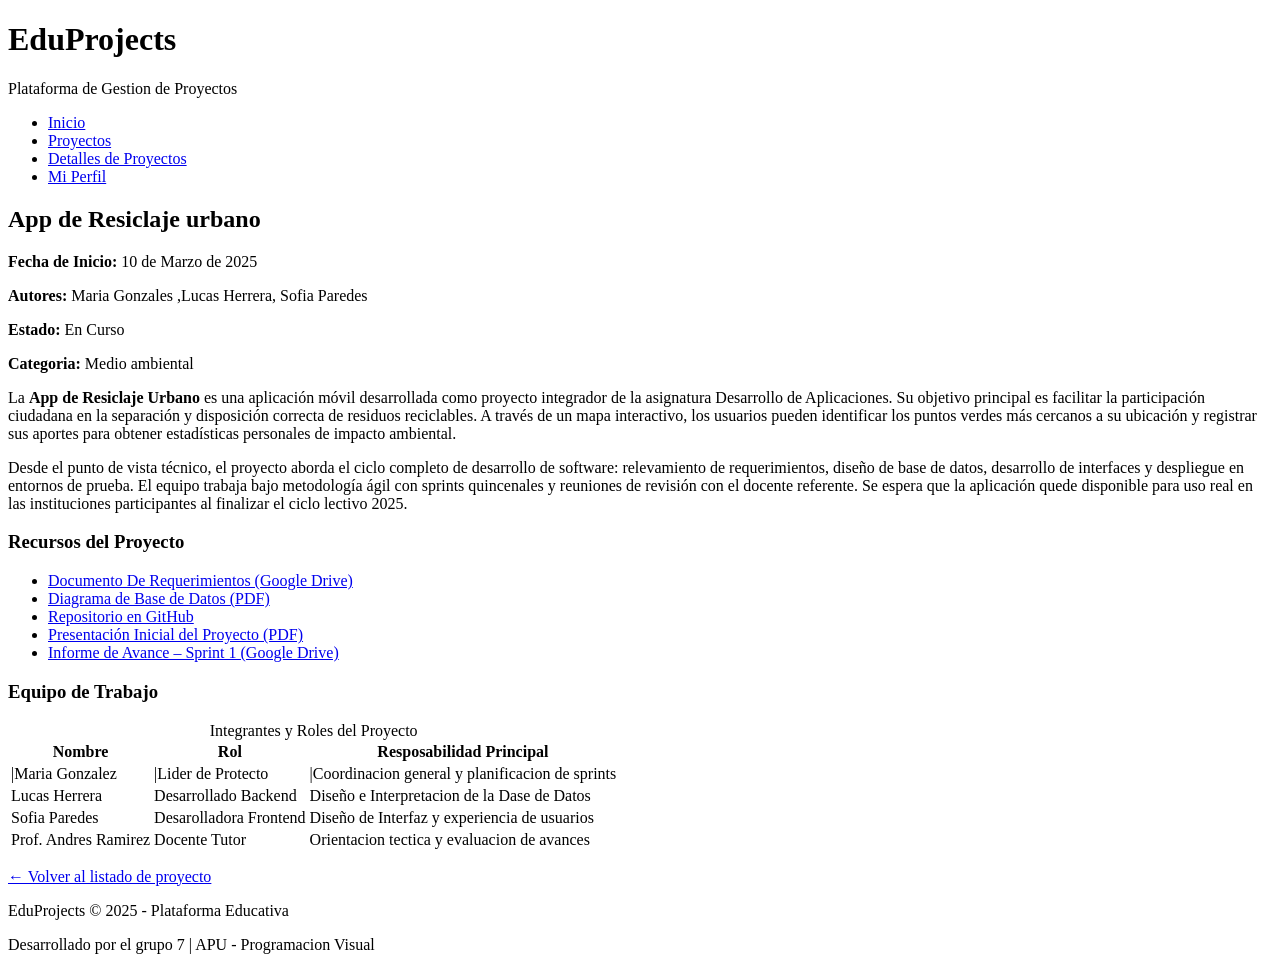
==== detalle.html @ c61fa04c "detalles completado" ====
<!DOCTYPE html>
<html lang="en">
<header>
    <meta charset="UTF-8">
    <meta name="viewport" content="width=device-width, initial-scale=1.0">
    <title>Document</title>
</header>
<header>
    <h1>EduProjects</h1>
    <p>Plataforma de Gestion de Proyectos</p>
    <nav>
        <ul>
            <li><a href="index.html">Inicio</a></li>
            <li><a href="proyectos.html">Proyectos</a></li>
            <li><a href="detalles.html">Detalles de Proyectos</a></li>
            <li><a href="perfil.html">Mi Perfil</a></li>
        </ul>

    </nav>

</header>
<main>
    <article>
        <header>
            <h2>App de Resiclaje urbano</h2>
            <p><strong>Fecha de Inicio:</strong><time datetime="2025-03-10"> 10 de Marzo de 2025</time></p>
            <p><strong>Autores:</strong> Maria Gonzales ,Lucas Herrera, Sofia Paredes</p>
            <p><strong>Estado:</strong> En Curso</p>
            <p><strong>Categoria:</strong> Medio ambiental</p>
        </header>
        <section>
            <P>La <strong>App de Resiclaje Urbano</strong> es una aplicación móvil desarrollada como proyecto integrador de la asignatura Desarrollo de Aplicaciones. Su objetivo principal es facilitar la participación ciudadana en la separación y disposición correcta de residuos reciclables. A través de un mapa interactivo, los usuarios pueden identificar los puntos verdes más cercanos a su ubicación y registrar sus aportes para obtener estadísticas personales de impacto ambiental.</P>
            <p>Desde el punto de vista técnico, el proyecto aborda el ciclo completo de desarrollo de software: relevamiento de requerimientos, diseño de base de datos, desarrollo de interfaces y despliegue en entornos de prueba. El equipo trabaja bajo metodología ágil con sprints quincenales y reuniones de revisión con el docente referente. Se espera que la aplicación quede disponible para uso real en las instituciones participantes al finalizar el ciclo lectivo 2025.</p>
        </section>
        <section>
            <h3>Recursos del Proyecto</h3>
            <ul>
                <li><a href="https://drive.google.com/file/d/ejemplo1" target="_blank"> Documento De Requerimientos (Google Drive)</a></li>
                <li><a href="documentos/diagrama_bd.pdf" target="_blank">Diagrama de Base de Datos (PDF)</a></li>
                <li><a href="https://github.com/grupo999/app-reciclaje-urbano" target="_blank">Repositorio en GitHub</a></li>
                <li><a href="documentos/presentacion_inicial.pdf" target="_blank">Presentación Inicial del Proyecto (PDF)</a></li>
                <li><a href="https://drive.google.com/file/d/ejemplo2" target="_blank">Informe de Avance – Sprint 1 (Google Drive)</a></li>
            </ul>
        </section>
        <section>
            <h3>Equipo de Trabajo</h3>
            <table>
                <caption>Integrantes y Roles del Proyecto</caption>
                <thead>
                    <tr>
                        <th>Nombre</th>
                        <th>Rol</th>
                        <th>Resposabilidad Principal</th>
                    </tr>
                </thead>
                <tbody>
                    <tr>
                        <td>|Maria Gonzalez</td>
                        <td>|Lider de Protecto</td>
                        <td>|Coordinacion general y planificacion de sprints</td>
                    </tr>
                    <tr>
                        <td>Lucas Herrera</td>
                        <td>Desarrollado Backend</td>
                        <td>Diseño e Interpretacion de la Dase de Datos</td>
                    </tr>
                    <tr>
                        <td>Sofia Paredes</td>
                        <td>Desarolladora Frontend</td>
                        <td>Diseño de Interfaz y experiencia de usuarios</td>
                    </tr>
                    <tr>
                        <td>Prof. Andres  Ramirez</td>
                        <td>Docente Tutor</td>
                        <td>Orientacion  tectica y evaluacion de avances</td>
                    </tr>
                </tbody>
            </table>
        </section>
    </article>
    <p><a href="proyectos.html">&#8592; Volver al listado de proyecto</a></p>
</main>
<footer>
        <p>EduProjects &copy; 2025 - Plataforma Educativa</p>
        <p>Desarrollado por el grupo 7 | APU - Programacion Visual</p>
    </footer>

<body>
    
</body>
</html>
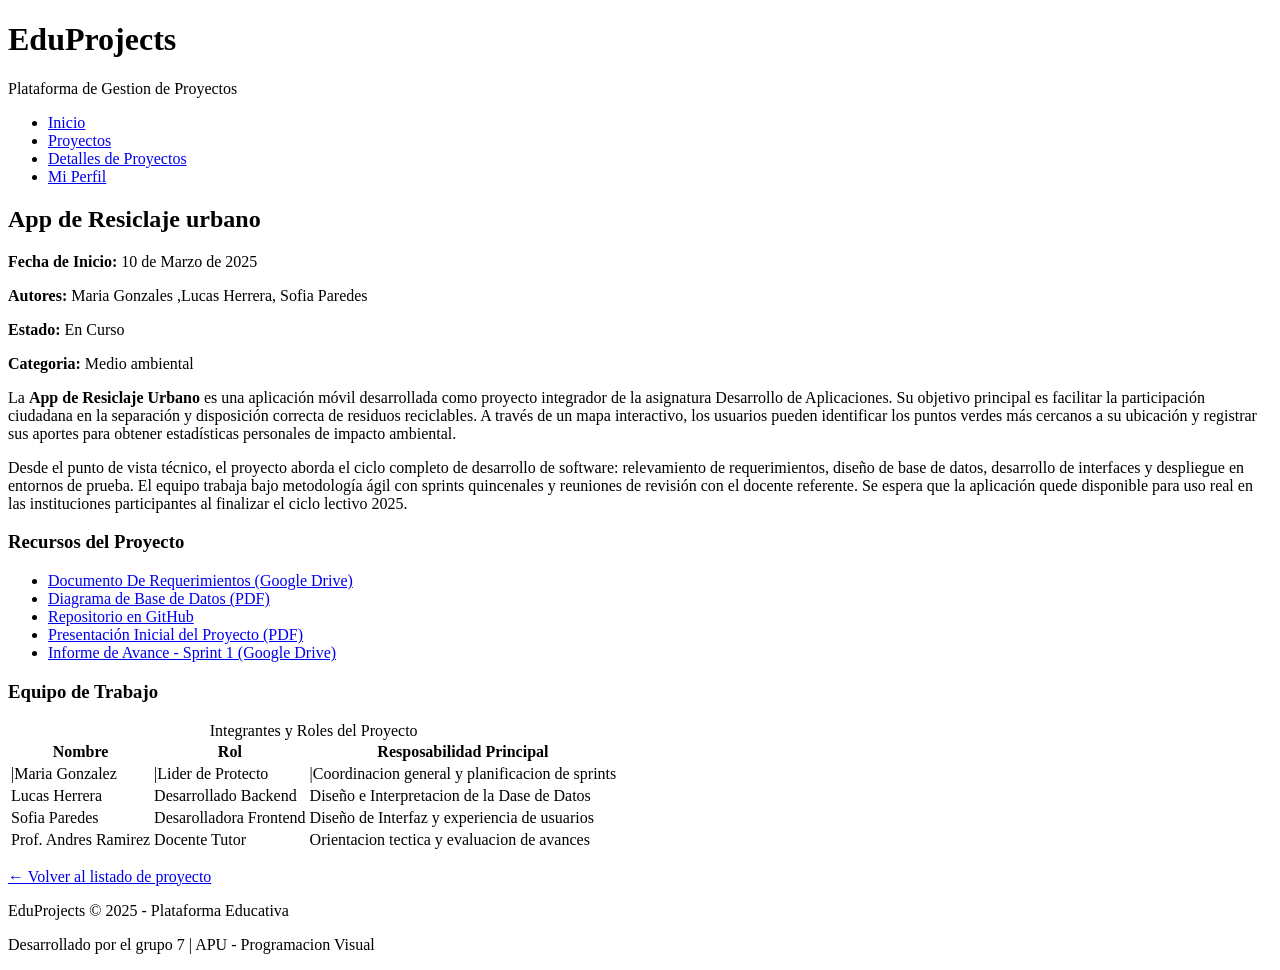
==== commit be2e6798: "modificacion de detalles menores" ====
--- a/detalle.html
+++ b/detalle.html
@@ -1,11 +1,12 @@
 <!DOCTYPE html>
-<html lang="en">
+<html lang="es">
 <header>
     <meta charset="UTF-8">
     <meta name="viewport" content="width=device-width, initial-scale=1.0">
-    <title>Document</title>
+    <title>Proyectos - EduProjects</title>
 </header>
-<header>
+<body>
+    <header>
     <h1>EduProjects</h1>
     <p>Plataforma de Gestion de Proyectos</p>
     <nav>
@@ -39,7 +40,7 @@
                 <li><a href="documentos/diagrama_bd.pdf" target="_blank">Diagrama de Base de Datos (PDF)</a></li>
                 <li><a href="https://github.com/grupo999/app-reciclaje-urbano" target="_blank">Repositorio en GitHub</a></li>
                 <li><a href="documentos/presentacion_inicial.pdf" target="_blank">Presentación Inicial del Proyecto (PDF)</a></li>
-                <li><a href="https://drive.google.com/file/d/ejemplo2" target="_blank">Informe de Avance – Sprint 1 (Google Drive)</a></li>
+                <li><a href="https://drive.google.com/file/d/ejemplo2" target="_blank">Informe de Avance - Sprint 1 (Google Drive)</a></li>
             </ul>
         </section>
         <section>
@@ -84,8 +85,5 @@
         <p>EduProjects &copy; 2025 - Plataforma Educativa</p>
         <p>Desarrollado por el grupo 7 | APU - Programacion Visual</p>
     </footer>
-
-<body>
-    
 </body>
 </html>
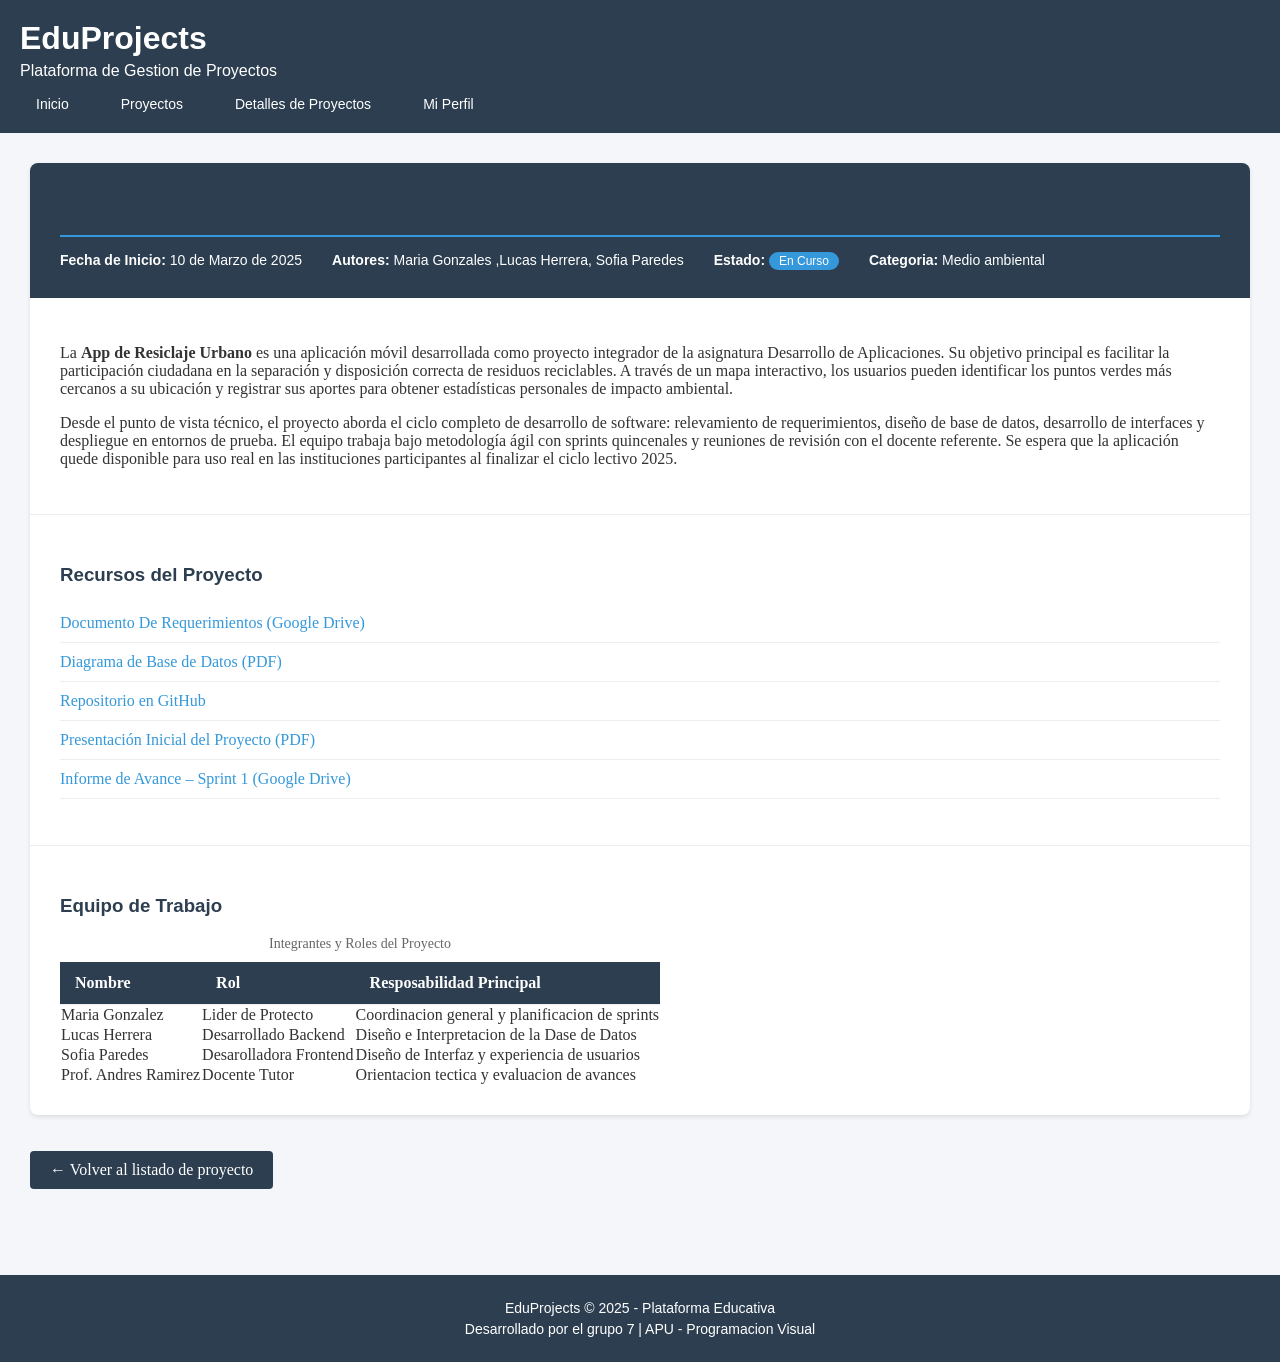
==== commit 7d2213db: "terminacion del tp1" ====
--- a/detalle.html
+++ b/detalle.html
@@ -1,12 +1,13 @@
 <!DOCTYPE html>
 <html lang="es">
-<header>
+<head>
     <meta charset="UTF-8">
     <meta name="viewport" content="width=device-width, initial-scale=1.0">
-    <title>Proyectos - EduProjects</title>
-</header>
+    <title>Document</title>
+    <link rel="stylesheet" href="css/styles.css">
+</head>
 <body>
-    <header>
+   <header>
     <h1>EduProjects</h1>
     <p>Plataforma de Gestion de Proyectos</p>
     <nav>
@@ -21,31 +22,33 @@
 
 </header>
 <main>
-    <article>
-        <header>
+    <article class="detalle-proyecto">
+        <header class="detalle-header">
             <h2>App de Resiclaje urbano</h2>
-            <p><strong>Fecha de Inicio:</strong><time datetime="2025-03-10"> 10 de Marzo de 2025</time></p>
-            <p><strong>Autores:</strong> Maria Gonzales ,Lucas Herrera, Sofia Paredes</p>
-            <p><strong>Estado:</strong> En Curso</p>
-            <p><strong>Categoria:</strong> Medio ambiental</p>
+            <div class="detalle-meta">
+                <p><strong>Fecha de Inicio:</strong><time datetime="2025-03-10"> 10 de Marzo de 2025</time></p>
+                <p><strong>Autores:</strong> Maria Gonzales ,Lucas Herrera, Sofia Paredes</p>
+                <p><strong>Estado:</strong> <spam class="estado-curso">En Curso</spam></p>
+                <p><strong>Categoria:</strong> Medio ambiental</p>
+            </div>
         </header>
-        <section>
+        <section class="detalle-descripcion">
             <P>La <strong>App de Resiclaje Urbano</strong> es una aplicación móvil desarrollada como proyecto integrador de la asignatura Desarrollo de Aplicaciones. Su objetivo principal es facilitar la participación ciudadana en la separación y disposición correcta de residuos reciclables. A través de un mapa interactivo, los usuarios pueden identificar los puntos verdes más cercanos a su ubicación y registrar sus aportes para obtener estadísticas personales de impacto ambiental.</P>
             <p>Desde el punto de vista técnico, el proyecto aborda el ciclo completo de desarrollo de software: relevamiento de requerimientos, diseño de base de datos, desarrollo de interfaces y despliegue en entornos de prueba. El equipo trabaja bajo metodología ágil con sprints quincenales y reuniones de revisión con el docente referente. Se espera que la aplicación quede disponible para uso real en las instituciones participantes al finalizar el ciclo lectivo 2025.</p>
         </section>
-        <section>
+        <section class="detalle-recursos">
             <h3>Recursos del Proyecto</h3>
-            <ul>
+            <ul class="lista-recursos">
                 <li><a href="https://drive.google.com/file/d/ejemplo1" target="_blank"> Documento De Requerimientos (Google Drive)</a></li>
                 <li><a href="documentos/diagrama_bd.pdf" target="_blank">Diagrama de Base de Datos (PDF)</a></li>
                 <li><a href="https://github.com/grupo999/app-reciclaje-urbano" target="_blank">Repositorio en GitHub</a></li>
                 <li><a href="documentos/presentacion_inicial.pdf" target="_blank">Presentación Inicial del Proyecto (PDF)</a></li>
-                <li><a href="https://drive.google.com/file/d/ejemplo2" target="_blank">Informe de Avance - Sprint 1 (Google Drive)</a></li>
+                <li><a href="https://drive.google.com/file/d/ejemplo2" target="_blank">Informe de Avance – Sprint 1 (Google Drive)</a></li>
             </ul>
         </section>
-        <section>
+        <section class="detalle-equipo">
             <h3>Equipo de Trabajo</h3>
-            <table>
+            <table class="tabla-equipo">
                 <caption>Integrantes y Roles del Proyecto</caption>
                 <thead>
                     <tr>
@@ -56,9 +59,9 @@
                 </thead>
                 <tbody>
                     <tr>
-                        <td>|Maria Gonzalez</td>
-                        <td>|Lider de Protecto</td>
-                        <td>|Coordinacion general y planificacion de sprints</td>
+                        <td>Maria Gonzalez</td>
+                        <td>Lider de Protecto</td>
+                        <td>Coordinacion general y planificacion de sprints</td>
                     </tr>
                     <tr>
                         <td>Lucas Herrera</td>
@@ -79,11 +82,12 @@
             </table>
         </section>
     </article>
-    <p><a href="proyectos.html">&#8592; Volver al listado de proyecto</a></p>
+    <p><a href="proyectos.html" class="btn-volver">&#8592; Volver al listado de proyecto</a></p>
 </main>
 <footer>
         <p>EduProjects &copy; 2025 - Plataforma Educativa</p>
         <p>Desarrollado por el grupo 7 | APU - Programacion Visual</p>
     </footer>
+ 
 </body>
 </html>
--- a/css/styles.css
+++ b/css/styles.css
@@ -0,0 +1,410 @@
+:root {
+  --color-primario: #2c3e50;
+  --color-secundario: #3498db;
+  --color-fondo: #f5f6fa;
+  --color-texto: #333333;
+  --color-acento: #e74c3c;
+  --fuente-principal: Georgia, serif;
+  --fuente-titulos: Arial, sans-serif;
+}
+body{
+  background-color: var(--color-fondo);
+  color: var(--color-texto);
+  font-family: var(--fuente-principal);
+  margin: 0;
+  padding: 0;
+}
+header{
+  background-color: var(--color-primario);
+  color: white;
+  padding: 20px;
+  font-family: var(--fuente-titulos);
+}
+header h1{
+  margin: 0px;
+  font-size: 32px;
+}
+header p{
+  margin: 5px 0;
+  font-size: 14xp;
+}
+nav{
+  margin-top: 15px;
+}
+
+nav ul{
+  list-style: none;
+  margin: 0;
+  padding: 0;
+  display: flex;
+  gap: 20px;
+}
+nav ul li a{
+  color: white;
+  text-decoration: none;
+  font-size: 14px;
+  padding: 8px 16px ;
+}
+
+ul li a:hover{
+   background-color: var(--color-secundario);
+}
+main{
+  padding: 30px;
+  max-width: 1200;
+  margin: 0 auto;
+}
+main h2{
+  color: var(--color-primario);
+  font-family: var(--fuente-titulos);
+  border-bottom: 2px solid var(--color-secundario);
+  padding-bottom: 10px;
+}
+.cards-container{
+  display: grid;
+  grid-template-columns: repeat(3, 1fr);
+  margin-top: 20px;
+}
+.card{
+  background-color: white;
+  padding: 20px;
+  border-radius: 8px;
+  border-left: 4px solid var(--color-secundario);
+  box-shadow: 0 2px 4px rgba(0, 0, 0, 0.1);
+}
+.card h3{
+  color: var(--color-primario);
+  font-family: var(--fuente-titulos);
+  margin: 10px 0;
+}
+.card-numero{
+   font-size: 42px;
+   font-weight:bold;
+   color: var(--color-secundario);
+   margin: 10px 0;
+}
+.card:hover{
+  border-left: 4px solid var(--color-acento);
+  box-shadow: 0 4px 8px rgba(0, 0, 0, 0.2);
+}
+footer{
+  background-color: var(--color-primario);
+  color: white;
+  text-align: center;
+  padding: 20px;
+  margin-top: 40px;
+  font-family: var(--fuente-titulos);
+}
+footer p{
+  margin: 5px 0;
+  font-size: 14px;
+}
+.novedades{
+  margin-top: 40px;
+}
+.list-novedades{
+  list-style: none;
+  padding: 0;
+}
+.list-novedades li{
+  background-color: white;
+  padding: 15px;
+  margin-bottom: 10px;
+  border-radius: 8px;
+  border-left: 4px solid var(color --color-acento);
+  box-shadow: o 2px 4px rgba(0, 0, 0, 0.2);
+}
+.list-novedades li:hover{
+  box-shadow: 0 4px 8px rgba(0, 0n, 0, 0.2);
+}
+/* ===== FILTROS ===== */
+.filtros {
+  background-color: white;
+  padding: 20px;
+  border-radius: 8px;
+  box-shadow: 0 2px rgba(0, 0, 0, 0.1);
+  margin-bottom: 30px;
+}
+.from-filtros {
+  display: flex;
+  gap: 20px;
+  align-items: center;
+  flex-wrap: wrap;
+}
+.from-filtros laber{
+font-weight: bold;
+color: var(--color-primario)
+}
+.from-filtros select{
+  padding: 8px 12px;
+  border: 1px solid #ccc;
+  border-radius: 4px;
+  font-size: 14px;
+}
+.from-filtros button{
+  padding: 8px 20px;
+  background-color: var(--color-secundario);
+  color: white;
+  border: none;
+  border-radius: 4px;
+  font-size: 14px;
+  cursor: pointer;
+}
+.from-filtros button:active{
+  background-color: var(--color-acento);
+}
+/* ===== LISTADO DE PROYECTOS ===== */
+.proyecto-container{
+  display: grid;
+  grid-template-columns: repeat(3 ,1fr);
+  gap: 20px;
+}
+.proyecto-card{
+  background-color: white;
+  border-radius: 8px;
+  box-shadow: 0 2px 4px rgba(0, 0, 0, 0.1);
+  overflow: hidden;
+}
+.proyecto-card img{
+  width: 100%;
+  height: 100%;
+  object-fit: cover;
+}
+.proyecto-info{
+  color: var(--color-primario);
+  font-family: var(--fuente-titulos);
+  margin-top:0 ;
+}
+.proyecto-card:hover{
+  box-shadow: 0 4px 8px rgba(0, 0, 0, 0.2);
+}
+.btn-detalle{
+  display: inline-block;
+  padding: 8px 16px;
+  background-color: var(--color-secundario);
+  color: white;
+  text-decoration: none;
+  border-radius: 4px;
+  font-size: 14px;
+  margin-top: 10px;
+}
+.btn-detalle:hover{
+  background-color: var(--color-primario);
+}
+/* ===== DETALLE DE PROYECTO ===== */
+.detalle-proyecto{
+  background-color: white;
+  border-radius:  8px;
+  box-shadow: 0 2px 4px rgba(0, 0, 0, 0.1);
+  overflow: hidden;
+}
+.detalle-header{
+  background-color: var(--color-primario);
+  color: white;
+  padding: 30px;
+}
+.detalle-header h2{
+  margin: 0 0 15px 0;
+  font-family: var(--fuente-titulos);
+  font-size: 28px;
+}
+.detalle-meta {
+  display: flex;
+  gap: 30px;
+  flex-wrap: wrap;
+}
+.detalle-meta p{
+  margin: 0;
+  font-size: 14px;
+}
+.estado-curso{
+  background-color: var(--color-secundario);
+  padding: 2px 10px;
+  border-radius: 20px;
+  font-size: 12px;
+}
+/* ===== DESCRIPCION ===== */
+.detalle-descripcion{
+  padding: 30px;
+  border-bottom: 1px solid #eee;
+}
+.detalle-descripcion h3{
+  color: var(--color-primario);
+  font-family: var(--fuente-titulos);
+}
+/* ===== RECURSOS ===== */
+.detalle-recursos{
+  padding: 30px;
+  border-bottom:1px solid #eee ;
+}
+.detalle-recursos h3{
+  color: var(--color-primario);
+  font-family: var(--fuente-titulos);
+}
+.lista-recursos{
+  list-style: none;
+  padding:0 ;
+}
+.lista-recursos li{
+  padding: 10px 0;
+  border-bottom:1px solid #eee ;
+}
+.lista-recursos li a{
+  color: var(--color-secundario);
+  text-decoration: none;
+}
+.lista-recursos li a:hover {
+  color: var(--color-acento);
+  text-decoration: underline;
+}
+/* ===== TABLA EQUIPO ===== */
+.detalle-equipo{
+  padding: 30px;
+}
+.detalle-equipo h3{
+  color:var(--color-primario);
+  font-family: var(--fuente-titulos);
+}
+.tabla-equipo{
+  width: 100;
+  border-collapse: collapse;
+}
+.tabla-equipo caption{
+  font-size: 14px;
+  color: #666;
+  margin-bottom: 10px;
+}
+.tabla-equipo th{
+  background-color: var(--color-primario);
+  color: white;
+  padding: 12px 15px;
+  text-align: left;
+}
+.tabla-equipo th{
+  padding: 12px 15px;
+  border-bottom: 1px solid #eee;
+}
+.tabla-equipo tr:hover td{
+  background-color: #f5f6fa;
+}
+/* ===== BOTON VOLVER ===== */
+.btn-volver{
+  display: inline-block;
+  margin-top: 20px;
+  padding: 10px 20px;
+  background-color: var(--color-primario);
+  color: white;
+  text-decoration: none;
+  border-radius: 4px;
+}
+.btn-volver:hover{
+  background-color: var(--color-secundario);
+}
+/* ===== PERFIL ===== */
+.perfil-container{
+  display: grid;
+  grid-template-columns: 1fr 2fr;
+  gap: 30px;
+}
+.perfil-info{
+  background-color: white;
+  border-radius: 8px;
+  box-shadow: 0 2px 4px rgba(0, 0, 0, 0.1);
+  padding: 30px;
+}
+.perfil-header{
+  display: flex;
+  align-items: center;
+  gap: 20px;
+  margin-bottom: 20px;
+}
+.perfil-foto{
+  width: 80px;
+  height: 80px;
+  border-radius: 50%;
+  object-fit: cover;
+  border: 3px solid var(--color-secundario);
+}
+.perfil-dato h3{
+  margin: 0;
+  color: var(--color-primario);
+  font-family: var(--fuente-titulos);
+}
+.perfil-rol{
+  background-color:var(--color-secundario);
+  color: white;
+  padding:2px 10px;
+  font-size: 15px;
+}
+.perfil-lista{
+  margin: 0;
+}
+.perfil-lista dt{
+  font-weight: bold;
+  color: var(--color-primario);
+  margin-top: 15px;
+}
+.perfil-lista dd{
+  margin: 5px 0 0 0;
+  color: var(--color-texto);
+}
+/* ===== ACTIVIDAD ===== */
+.perfil-actividad{
+  display: flex;
+  flex-direction: column;
+  gap: 20px;
+}
+.perfil-proyectos,
+.perfil-reciente,
+.perfil-estadisticas {
+  color: var(--color-primario);
+  font-family: var(--fuente-titulos);
+  background-color: white;
+  box-shadow: 0 2px 4px rgba(0, 0, 0, 0.1);
+  padding: 20px;
+}
+.perfil-proyectos h3,
+.perfil-reciente h3,
+.perfil-estadisticas h3{
+  color: var(--color-primario);
+  font-family: var(--fuente-titulos);
+  margin-top: 0;
+  border-bottom: 2px solid var(--color-secundario);
+  padding-bottom: 10px;
+}
+.lista-proyectos-lista{
+  list-style: none;
+  padding: 0;
+}
+.list-proyectos-list-li{
+  padding: 10px 0;
+  border-bottom: 1px solid #eee;
+}
+.lista-proyectos-perfil li a {
+  color: var(--color-secundario);
+  text-decoration: none;
+}
+.lista-proyectos-perfil li a:hover {
+  color: var(--color-acento);
+}
+.lista-actividad{
+  padding-left: 20px;
+}
+.lista-actividad li{
+  padding: 8px 0;
+  border-bottom: 1px solid #eee;
+  font-size: 14px;
+}
+.tabla-estadisticas{
+  width: 100%;
+  border-collapse: collapse;
+}
+.tabla-estadisticas th{
+  background-color: var(--color-primario);
+  color: white;
+  padding: 10px 15px;
+  text-align: left;
+}
+.tabla-estadisticas tr:hover td{
+  background-color: #f5f6fa;
+}
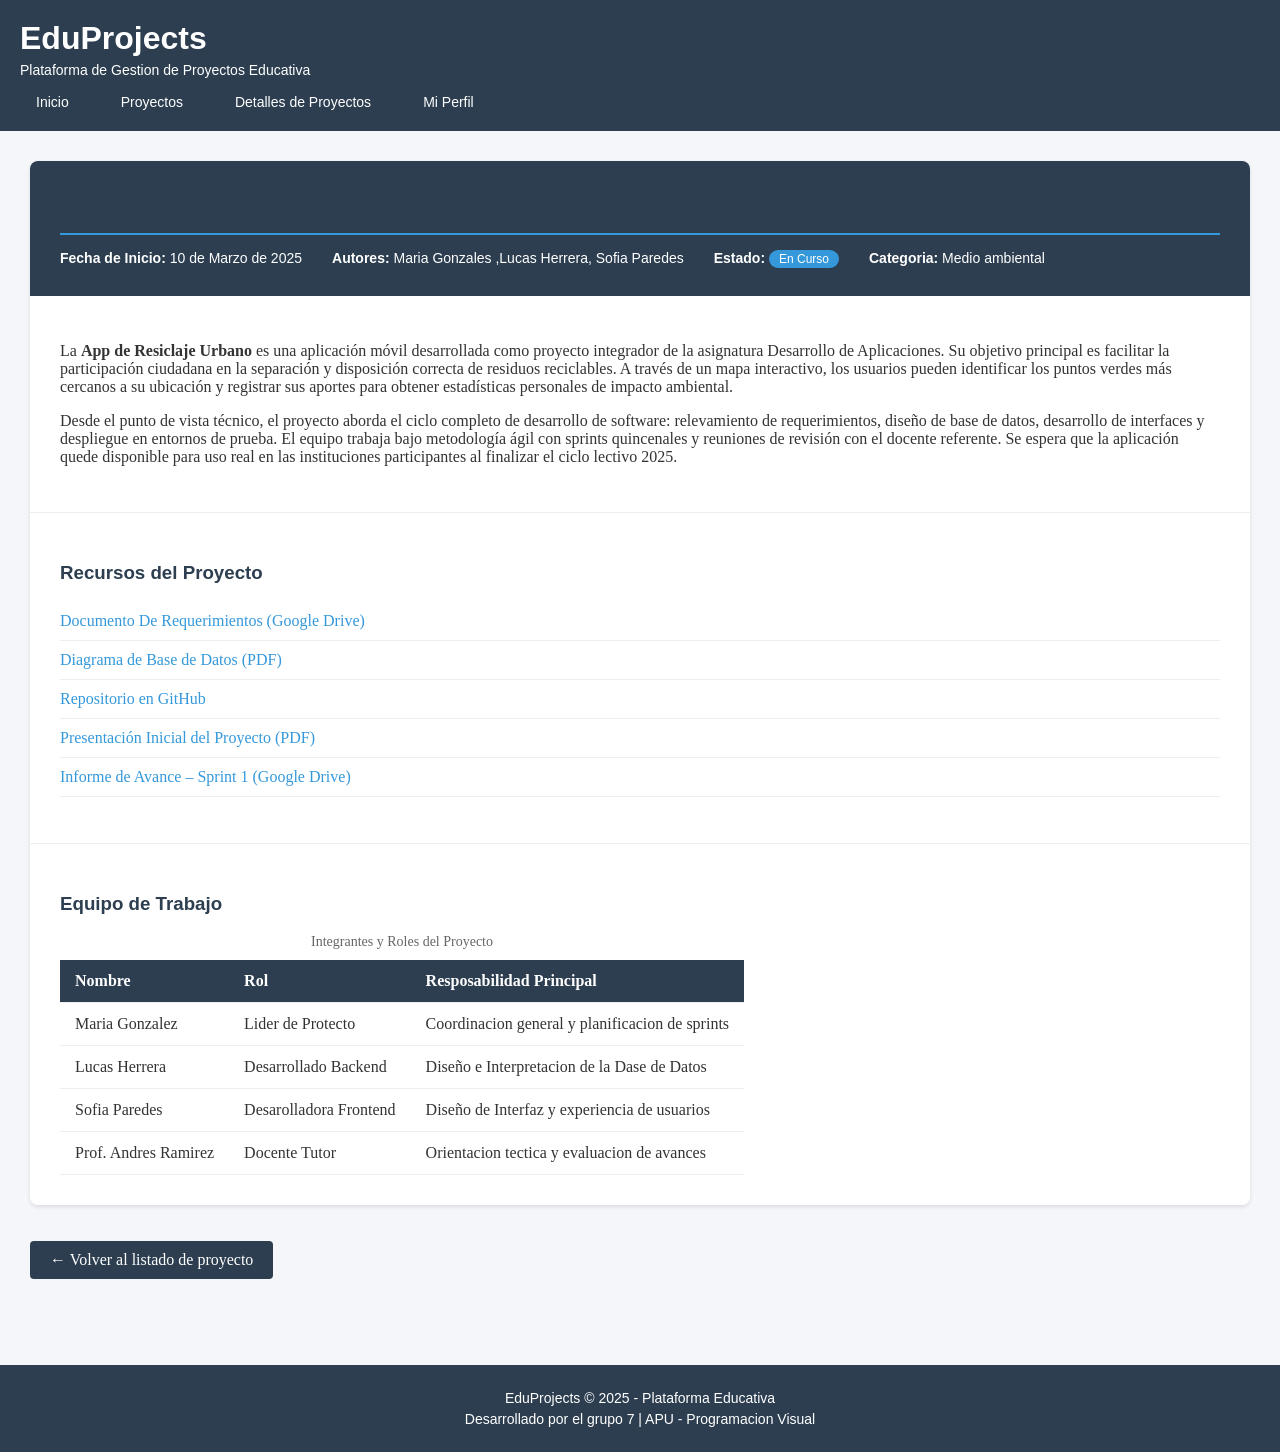
==== commit 6d87e5a1: "Corrección de pequeños detalles" ====
--- a/detalle.html
+++ b/detalle.html
@@ -3,18 +3,18 @@
 <head>
     <meta charset="UTF-8">
     <meta name="viewport" content="width=device-width, initial-scale=1.0">
-    <title>Document</title>
+    <title>Detalles - EduProjects</title>
     <link rel="stylesheet" href="css/styles.css">
 </head>
 <body>
    <header>
     <h1>EduProjects</h1>
-    <p>Plataforma de Gestion de Proyectos</p>
+    <p>Plataforma de Gestion de Proyectos Educativa</p>
     <nav>
         <ul>
             <li><a href="index.html">Inicio</a></li>
             <li><a href="proyectos.html">Proyectos</a></li>
-            <li><a href="detalles.html">Detalles de Proyectos</a></li>
+            <li><a href="detalle.html">Detalles de Proyectos</a></li>
             <li><a href="perfil.html">Mi Perfil</a></li>
         </ul>
 
--- a/css/styles.css
+++ b/css/styles.css
@@ -26,7 +26,7 @@
 }
 header p{
   margin: 5px 0;
-  font-size: 14xp;
+  font-size: 14px;
 }
 nav{
   margin-top: 15px;
@@ -284,6 +284,10 @@
   padding: 12px 15px;
   border-bottom: 1px solid #eee;
 }
+.tabla-equipo td {
+  padding: 12px 15px;
+  border-bottom: 1px solid #eee;
+}
 .tabla-equipo tr:hover td{
   background-color: #f5f6fa;
 }
@@ -407,4 +411,8 @@
 }
 .tabla-estadisticas tr:hover td{
   background-color: #f5f6fa;
+}
+.tabla-estadisticas td {
+  padding: 12px 15px;
+  border-bottom: 1px solid #eee;
 }
